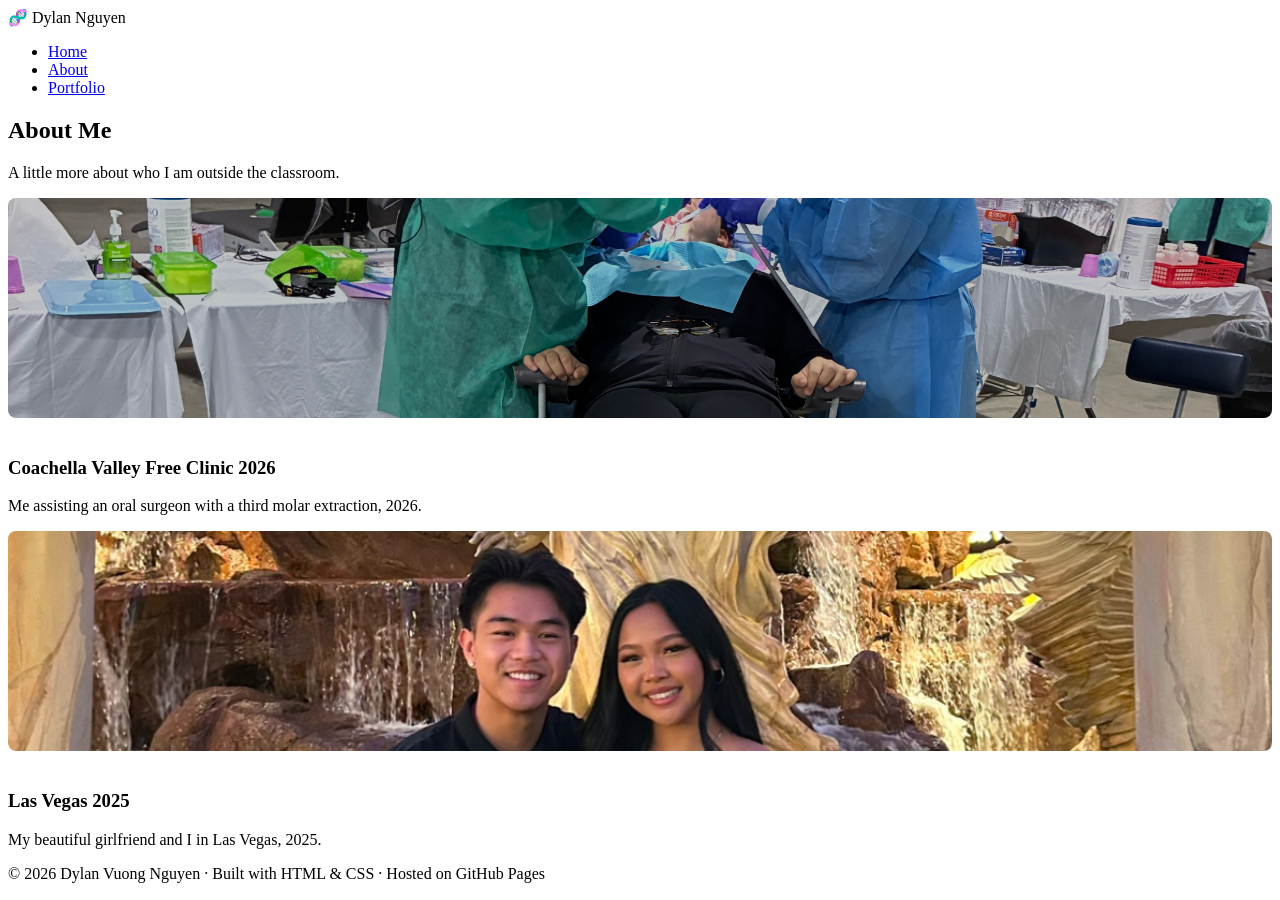
==== about.html @ 6ce23fbc "Add files via upload" ====
<!DOCTYPE html>
<html lang="en">
<head>
  <meta charset="UTF-8" />
  <meta name="viewport" content="width=device-width, initial-scale=1.0" />
  <title>About | Dylan Nguyen</title>
  <link rel="stylesheet" href="css/style.css" />
  <link href="https://fonts.googleapis.com/css2?family=Outfit:wght@300;400;500;600;700&display=swap" rel="stylesheet" />
</head>
<body>

  <!-- ========== NAVIGATION ========== -->
  <nav class="navbar">
    <div class="nav-logo">
      <span class="logo-icon">🧬</span>
      <span class="logo-text">Dylan Nguyen</span>
    </div>
    <ul class="nav-links">
      <li><a href="index.html">Home</a></li>
      <li><a href="about.html">About</a></li>
      <li><a href="portfolio.html" class="nav-highlight">Portfolio</a></li>
    </ul>
  </nav>

  <!-- ========== ABOUT SECTION ========== -->
  <section class="portfolio">
    <div class="section-inner">
      <h2 class="section-title">About Me</h2>
      <p class="section-subtitle">A little more about who I am outside the classroom.</p>

      <div class="portfolio-grid">

        <!-- PHOTO 1 -->
        <article class="card">
          <img
            src="img/photo1.jpg"
            alt="Coachella Valley Free Clinic"
            style="width:100%; border-radius:8px; margin-bottom:1rem; object-fit:cover; height:220px;"
          />
          <h3 class="card-title">Coachella Valley Free Clinic 2026</h3>
          <p class="card-desc">
            Me assisting an oral surgeon with a third molar extraction, 2026.
          </p>
        </article>

        <!-- PHOTO 2 -->
        <article class="card">
          <img
            src="img/photo2.JPG"
            alt="Las Vegas 2025"
            style="width:100%; border-radius:8px; margin-bottom:1rem; object-fit:cover; height:220px;"
          />
          <h3 class="card-title">Las Vegas 2025</h3>
          <p class="card-desc">
            My beautiful girlfriend and I in Las Vegas, 2025.
          </p>
        </article>

      </div>
    </div>
  </section>

  <!-- ========== FOOTER ========== -->
  <footer class="footer">
    <p>© 2026 Dylan Vuong Nguyen · Built with HTML &amp; CSS · Hosted on GitHub Pages</p>
  </footer>

</body>
</html>
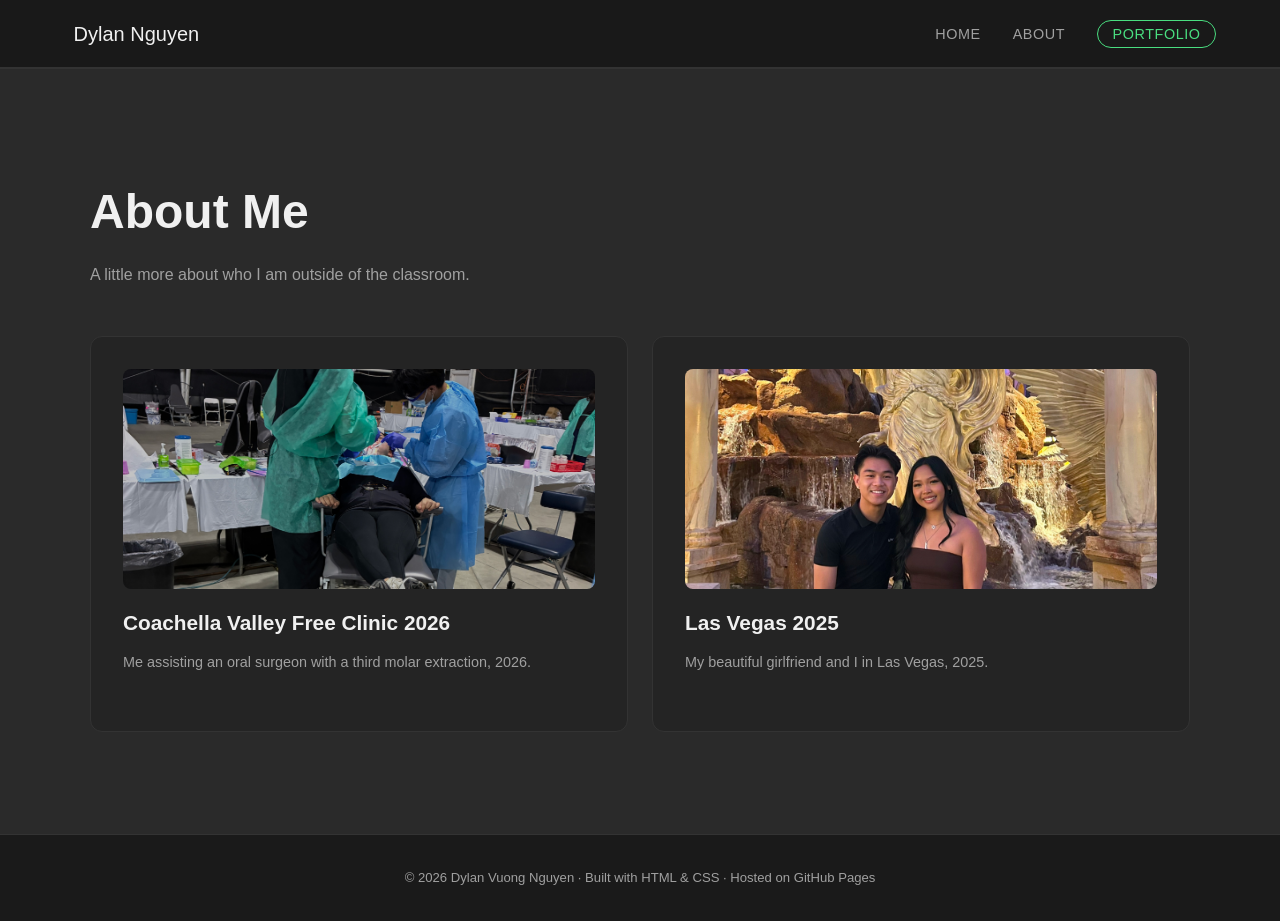
==== commit 1fcf248b: "Add files via upload" ====
--- a/about.html
+++ b/about.html
@@ -12,7 +12,7 @@
   <!-- ========== NAVIGATION ========== -->
   <nav class="navbar">
     <div class="nav-logo">
-      <span class="logo-icon">🧬</span>
+      <span class="logo-icon"></span>
       <span class="logo-text">Dylan Nguyen</span>
     </div>
     <ul class="nav-links">
@@ -26,7 +26,7 @@
   <section class="portfolio">
     <div class="section-inner">
       <h2 class="section-title">About Me</h2>
-      <p class="section-subtitle">A little more about who I am outside the classroom.</p>
+      <p class="section-subtitle">A little more about who I am outside of the classroom.</p>
 
       <div class="portfolio-grid">
 
--- a/css/style.css
+++ b/css/style.css
@@ -0,0 +1,323 @@
+/* ============================================================
+   style.css  —  Dylan Nguyen Personal Webpage (Dark Theme)
+   ============================================================ */
+
+/* ---------- CSS Variables ---------- */
+:root {
+  --bg:          #1a1a1a;
+  --bg-card:     #242424;
+  --surface:     #2a2a2a;
+  --ink:         #f0f0f0;
+  --ink-light:   #a0a0a0;
+  --accent:      #4ade80;       /* bright green */
+  --accent-dark: #22c55e;       /* deeper green */
+  --accent-warm: #f97316;       /* orange pop */
+  --border:      #333333;
+  --font-display: 'Outfit', sans-serif;
+  --font-body:    'Outfit', sans-serif;
+  --radius:       12px;
+  --max-width:    1100px;
+  --nav-h:        68px;
+}
+
+/* ---------- Reset & Base ---------- */
+*, *::before, *::after { box-sizing: border-box; margin: 0; padding: 0; }
+
+html { scroll-behavior: smooth; }
+
+body {
+  background-color: var(--bg);
+  color: var(--ink);
+  font-family: var(--font-body);
+  font-size: 16px;
+  line-height: 1.7;
+}
+
+img { display: block; max-width: 100%; }
+a { text-decoration: none; color: inherit; }
+
+/* ============================================================
+   NAVIGATION
+   ============================================================ */
+.navbar {
+  position: sticky;
+  top: 0;
+  z-index: 100;
+  height: var(--nav-h);
+  background: rgba(26, 26, 26, 0.92);
+  backdrop-filter: blur(12px);
+  border-bottom: 1px solid var(--border);
+  display: flex;
+  align-items: center;
+  justify-content: space-between;
+  padding: 0 clamp(1.5rem, 5vw, 4rem);
+}
+
+.nav-logo {
+  display: flex;
+  align-items: center;
+  gap: 0.6rem;
+  font-family: var(--font-display);
+  font-size: 1.25rem;
+  font-weight: 400;
+  color: var(--ink);
+}
+
+.logo-icon { font-size: 1.4rem; }
+
+.nav-links {
+  list-style: none;
+  display: flex;
+  gap: 2rem;
+}
+
+.nav-links a {
+  font-size: 0.9rem;
+  font-weight: 500;
+  letter-spacing: 0.04em;
+  text-transform: uppercase;
+  color: var(--ink-light);
+  transition: color 0.2s;
+}
+
+.nav-links a:hover { color: var(--accent); }
+
+.nav-links .nav-highlight {
+  color: var(--accent);
+  border: 1.5px solid var(--accent);
+  padding: 0.3rem 0.9rem;
+  border-radius: 999px;
+  transition: background 0.2s, color 0.2s;
+}
+
+.nav-links .nav-highlight:hover {
+  background: var(--accent);
+  color: #000;
+}
+
+/* ============================================================
+   HERO / BIO
+   ============================================================ */
+.hero {
+  min-height: calc(100vh - var(--nav-h));
+  display: flex;
+  align-items: center;
+  padding: clamp(3rem, 8vw, 6rem) clamp(1.5rem, 5vw, 4rem);
+  background: radial-gradient(ellipse at top left, #1e2a1e 0%, var(--bg) 60%);
+}
+
+.hero-content {
+  max-width: var(--max-width);
+  margin: 0 auto;
+  display: grid;
+  grid-template-columns: 1fr auto;
+  gap: clamp(2rem, 6vw, 5rem);
+  align-items: center;
+  width: 100%;
+}
+
+.hero-label {
+  font-size: 0.8rem;
+  font-weight: 500;
+  letter-spacing: 0.12em;
+  text-transform: uppercase;
+  color: var(--accent);
+  margin-bottom: 0.75rem;
+}
+
+.hero-name {
+  font-family: var(--font-display);
+  font-size: clamp(3.5rem, 8vw, 6rem);
+  font-weight: 700;
+  line-height: 1.05;
+  letter-spacing: -0.02em;
+  color: var(--ink);
+  margin-bottom: 1.5rem;
+}
+
+.hero-name em {
+  font-style: normal;
+  font-weight: 300;
+  color: var(--accent);
+}
+
+.hero-bio {
+  font-size: 1.05rem;
+  color: var(--ink-light);
+  max-width: 520px;
+  margin-bottom: 2rem;
+  line-height: 1.8;
+}
+
+/* CTA Buttons */
+.btn {
+  display: inline-block;
+  background: var(--accent);
+  color: #000;
+  padding: 0.75rem 2rem;
+  border-radius: 999px;
+  font-size: 0.9rem;
+  font-weight: 600;
+  letter-spacing: 0.05em;
+  transition: background 0.2s, transform 0.15s;
+}
+
+.btn:hover {
+  background: var(--accent-dark);
+  transform: translateY(-2px);
+}
+
+/* Image side */
+.hero-image-wrapper { flex-shrink: 0; }
+
+.hero-image-frame {
+  position: relative;
+  width: clamp(240px, 28vw, 340px);
+  height: clamp(280px, 33vw, 400px);
+  border-radius: 160px 160px 60px 60px;
+  overflow: hidden;
+  background: var(--surface);
+  border: 3px solid var(--accent);
+  box-shadow: 0 0 40px rgba(74, 222, 128, 0.15);
+}
+
+.hero-image {
+  width: 100%;
+  height: 100%;
+  object-fit: cover;
+  object-position: center top;
+}
+
+.image-placeholder {
+  position: absolute;
+  inset: 0;
+  display: flex;
+  flex-direction: column;
+  align-items: center;
+  justify-content: center;
+  gap: 0.5rem;
+  color: var(--ink-light);
+  font-size: 0.85rem;
+  text-align: center;
+  padding: 1rem;
+}
+
+.image-placeholder span { font-size: 2.5rem; }
+
+.image-placeholder code {
+  background: var(--border);
+  padding: 0.15em 0.4em;
+  border-radius: 4px;
+  font-size: 0.8rem;
+}
+
+.hero-image-frame:not(.no-image) .image-placeholder { display: none; }
+
+/* ============================================================
+   PORTFOLIO / ABOUT SECTIONS
+   ============================================================ */
+.portfolio {
+  background: var(--surface);
+  padding: clamp(4rem, 8vw, 7rem) clamp(1.5rem, 5vw, 4rem);
+  border-top: 1px solid var(--border);
+}
+
+.section-inner {
+  max-width: var(--max-width);
+  margin: 0 auto;
+}
+
+.section-title {
+  font-family: var(--font-display);
+  font-size: clamp(2rem, 5vw, 3rem);
+  color: var(--ink);
+  margin-bottom: 0.5rem;
+}
+
+.section-subtitle {
+  color: var(--ink-light);
+  font-size: 1rem;
+  margin-bottom: 3rem;
+}
+
+/* Cards grid */
+.portfolio-grid {
+  display: grid;
+  grid-template-columns: repeat(auto-fit, minmax(280px, 1fr));
+  gap: 1.5rem;
+}
+
+.card {
+  background: var(--bg-card);
+  border: 1px solid var(--border);
+  border-radius: var(--radius);
+  padding: 2rem;
+  transition: transform 0.2s, box-shadow 0.2s, border-color 0.2s;
+}
+
+.card:hover {
+  transform: translateY(-4px);
+  box-shadow: 0 12px 32px rgba(0, 0, 0, 0.4);
+  border-color: var(--accent);
+}
+
+.card-icon { font-size: 2rem; margin-bottom: 1rem; }
+
+.card-title {
+  font-family: var(--font-display);
+  font-size: 1.3rem;
+  margin-bottom: 0.6rem;
+  color: var(--ink);
+}
+
+.card-desc {
+  font-size: 0.9rem;
+  color: var(--ink-light);
+  margin-bottom: 1.5rem;
+  line-height: 1.7;
+}
+
+.card-link {
+  font-size: 0.85rem;
+  font-weight: 500;
+  color: var(--accent);
+  letter-spacing: 0.03em;
+  transition: color 0.2s;
+}
+
+.card-link:hover { color: var(--accent-warm); }
+
+/* ============================================================
+   FOOTER
+   ============================================================ */
+.footer {
+  text-align: center;
+  padding: 2rem 1rem;
+  font-size: 0.82rem;
+  color: var(--ink-light);
+  border-top: 1px solid var(--border);
+  background: var(--bg);
+}
+
+/* ============================================================
+   RESPONSIVE
+   ============================================================ */
+@media (max-width: 768px) {
+  .hero-content {
+    grid-template-columns: 1fr;
+  }
+
+  .hero-image-wrapper {
+    order: -1;
+    display: flex;
+    justify-content: center;
+  }
+
+  .hero-image-frame {
+    width: 200px;
+    height: 240px;
+  }
+
+  .hero-name { font-size: clamp(2.8rem, 12vw, 4rem); }
+  .nav-links { gap: 1.2rem; }
+}
